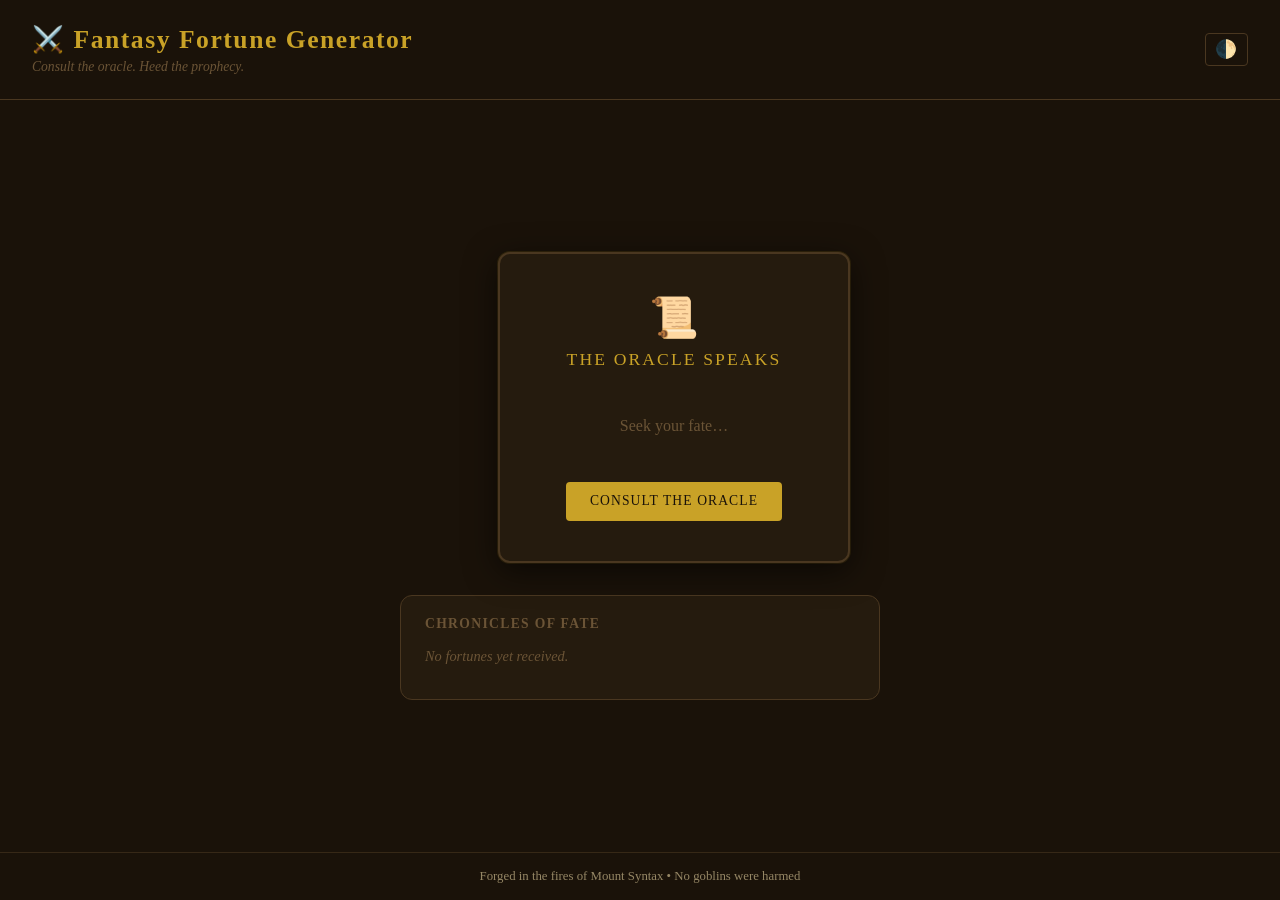
==== fantasy-fortune-generator/index.html @ e9ee8f6a "Add fantasy fortune generator web app - New fantasy-fortune-generator/ app with 30 RPG-style fortune" ====
<!DOCTYPE html>
<html lang="en">
<head>
  <meta charset="UTF-8">
  <meta name="viewport" content="width=device-width, initial-scale=1.0">
  <meta name="theme-color" content="#c9a227">
  <title>Fantasy Fortune Generator</title>
  <link rel="stylesheet" href="./styles/main.css">
  <script type="module" src="./js/main.js"></script>
</head>
<body>
  <app-layout theme="dark">
    <div slot="header" style="display:flex;align-items:center;justify-content:space-between;flex-wrap:wrap;gap:0.5rem;">
      <div>
        <h1 class="site-title">&#x2694;&#xFE0F; Fantasy Fortune Generator</h1>
        <p class="site-subtitle">Consult the oracle. Heed the prophecy.</p>
      </div>
      <button class="theme-btn" id="theme-toggle" aria-label="Toggle light/dark theme" title="Toggle theme">&#x1F313;</button>
    </div>

    <div class="page-content">
      <fortune-card></fortune-card>
      <fortune-history></fortune-history>
    </div>

    <span slot="footer">Forged in the fires of Mount Syntax &bull; No goblins were harmed</span>
  </app-layout>

  <script type="module">
    const toggle = document.getElementById('theme-toggle');
    const layout = document.querySelector('app-layout');
    let dark = true;
    toggle.addEventListener('click', () => {
      dark = !dark;
      layout.setAttribute('theme', dark ? 'dark' : 'light');
      toggle.textContent = dark ? '\uD83C\uDF13' : '\u2600\uFE0F';
    });
  </script>
</body>
</html>
---- fantasy-fortune-generator/styles/main.css ----
/* ── Design tokens ── */
:root {
  --color-bg:          #1a1209;
  --color-surface:     #251b0e;
  --color-border:      #4a3720;
  --color-text:        #e8d5a3;
  --color-text-muted:  #a8926a;
  --color-muted:       #6b5436;
  --color-accent:      #c9a227;
  --color-accent-text: #1a1209;
  --color-accent-hover:#e8b93a;
  --color-scroll:      #3d2b14;

  --font-display: 'Palatino Linotype', 'Palatino', 'Book Antiqua', Georgia, serif;
  --font-body:    Georgia, 'Times New Roman', serif;

  --radius-sm: 4px;
  --radius-lg: 12px;

  --shadow-card: 0 8px 32px rgba(0,0,0,0.6), 0 0 0 1px rgba(201,162,39,0.15);
  --transition:  200ms ease;
}

[data-theme="light"] {
  --color-bg:          #f5ede0;
  --color-surface:     #fffdf7;
  --color-border:      #d4b896;
  --color-text:        #2c1f0e;
  --color-text-muted:  #6b4f2a;
  --color-muted:       #a07850;
  --color-accent:      #8b5e1a;
  --color-accent-text: #fffdf7;
  --color-accent-hover:#a06e20;
  --color-scroll:      #d4b896;
  --shadow-card: 0 4px 20px rgba(0,0,0,0.12), 0 0 0 1px rgba(139,94,26,0.2);
}

/* ── Reset ── */
*, *::before, *::after { box-sizing: border-box; }
body {
  margin: 0;
  background: var(--color-bg);
  color: var(--color-text);
  font-family: var(--font-body);
}

/* ── Utilities ── */
.visually-hidden {
  position: absolute;
  width: 1px; height: 1px;
  padding: 0; margin: -1px;
  overflow: hidden;
  clip: rect(0,0,0,0);
  white-space: nowrap;
  border: 0;
}
.flex  { display: flex; }
.grid  { display: grid; }

/* ── Header ── */
.site-title {
  font-family: var(--font-display);
  font-size: 1.6rem;
  letter-spacing: 0.06em;
  color: var(--color-accent);
  margin: 0;
}
.site-subtitle {
  font-size: 0.85rem;
  color: var(--color-muted);
  margin: 0.25rem 0 0;
  font-style: italic;
}

/* ── Theme toggle ── */
.theme-btn {
  background: transparent;
  border: 1px solid var(--color-border);
  border-radius: var(--radius-sm);
  color: var(--color-muted);
  cursor: pointer;
  font-size: 1.1rem;
  padding: 0.3rem 0.6rem;
  transition: color var(--transition), border-color var(--transition);
}
.theme-btn:hover { color: var(--color-accent); border-color: var(--color-accent); }

/* ── Page layout ── */
.page-content {
  display: flex;
  flex-direction: column;
  align-items: center;
  gap: 2rem;
  width: 100%;
  max-width: 560px;
  padding: 1rem;
}
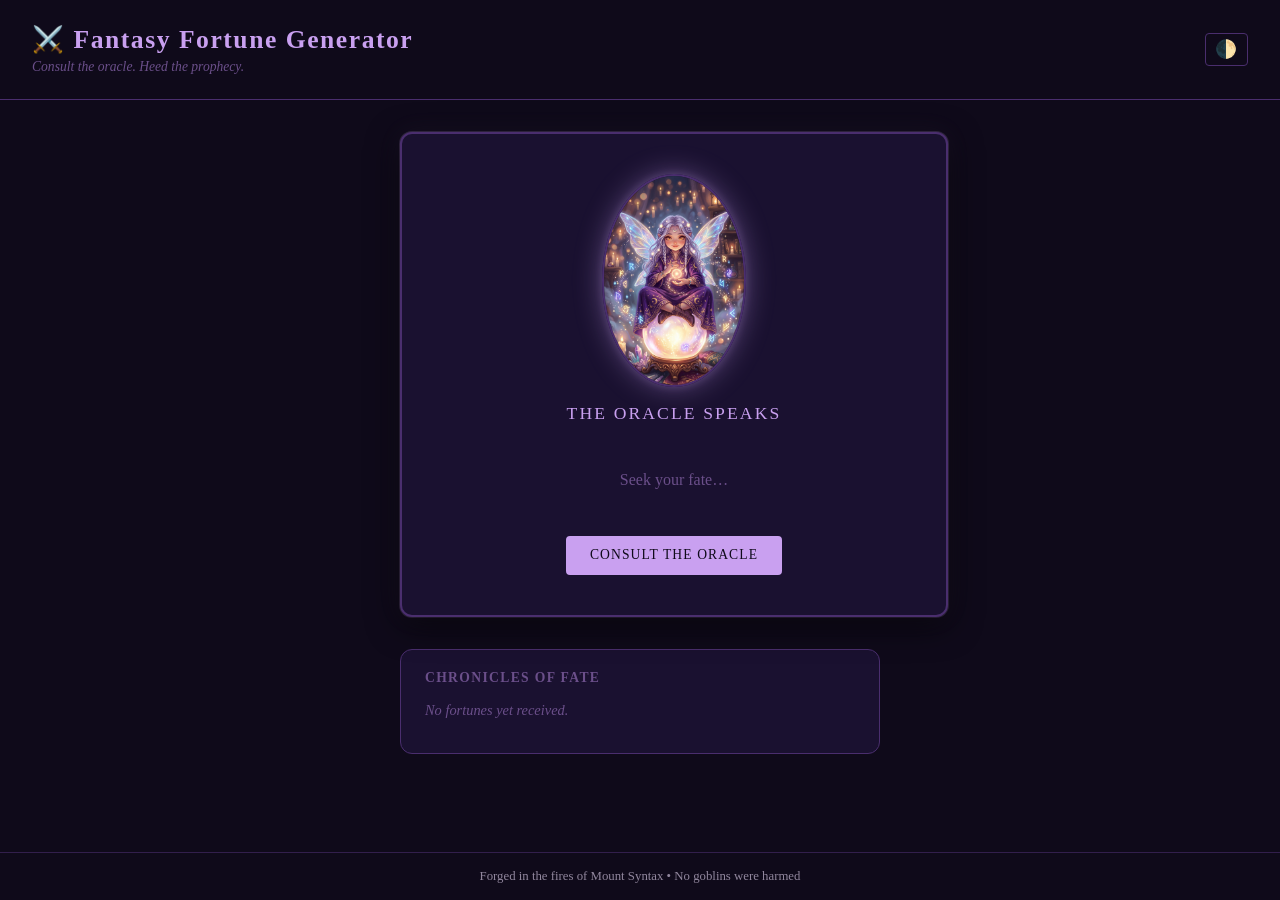
==== commit 1fb40ccf: "Rework layout to use CSS grid for consistent card widths Switch page-content and app-layout main fro" ====
--- a/fantasy-fortune-generator/index.html
+++ b/fantasy-fortune-generator/index.html
@@ -3,7 +3,7 @@
 <head>
   <meta charset="UTF-8">
   <meta name="viewport" content="width=device-width, initial-scale=1.0">
-  <meta name="theme-color" content="#c9a227">
+  <meta name="theme-color" content="#c9a0f0">
   <title>Fantasy Fortune Generator</title>
   <link rel="stylesheet" href="./styles/main.css">
   <script type="module" src="./js/main.js"></script>
--- a/fantasy-fortune-generator/styles/main.css
+++ b/fantasy-fortune-generator/styles/main.css
@@ -1,15 +1,16 @@
 /* ── Design tokens ── */
 :root {
-  --color-bg:          #1a1209;
-  --color-surface:     #251b0e;
-  --color-border:      #4a3720;
-  --color-text:        #e8d5a3;
-  --color-text-muted:  #a8926a;
-  --color-muted:       #6b5436;
-  --color-accent:      #c9a227;
-  --color-accent-text: #1a1209;
-  --color-accent-hover:#e8b93a;
-  --color-scroll:      #3d2b14;
+  --color-bg:          #0f0a1a;
+  --color-surface:     #1a1130;
+  --color-border:      #4a2e6e;
+  --color-text:        #e8daf5;
+  --color-text-muted:  #b09ad0;
+  --color-muted:       #6b4f8a;
+  --color-accent:      #c9a0f0;
+  --color-accent-text: #0f0a1a;
+  --color-accent-hover:#e2c4ff;
+  --color-scroll:      #2e1a4a;
+  --color-glow:        rgba(201,160,240,0.18);
 
   --font-display: 'Palatino Linotype', 'Palatino', 'Book Antiqua', Georgia, serif;
   --font-body:    Georgia, 'Times New Roman', serif;
@@ -17,23 +18,27 @@
   --radius-sm: 4px;
   --radius-lg: 12px;
 
-  --shadow-card: 0 8px 32px rgba(0,0,0,0.6), 0 0 0 1px rgba(201,162,39,0.15);
+  --shadow-card: 0 8px 32px rgba(0,0,0,0.7), 0 0 0 1px rgba(201,160,240,0.2), 0 0 24px rgba(201,160,240,0.08);
   --transition:  200ms ease;
 }
 
 [data-theme="light"] {
-  --color-bg:          #f5ede0;
-  --color-surface:     #fffdf7;
-  --color-border:      #d4b896;
-  --color-text:        #2c1f0e;
-  --color-text-muted:  #6b4f2a;
-  --color-muted:       #a07850;
-  --color-accent:      #8b5e1a;
-  --color-accent-text: #fffdf7;
-  --color-accent-hover:#a06e20;
-  --color-scroll:      #d4b896;
-  --shadow-card: 0 4px 20px rgba(0,0,0,0.12), 0 0 0 1px rgba(139,94,26,0.2);
+  --color-bg:          #f0eaf8;
+  --color-surface:     #faf7ff;
+  --color-border:      #c4a0e0;
+  --color-text:        #1e0f30;
+  --color-text-muted:  #5a3a7a;
+  --color-muted:       #8a60aa;
+  --color-accent:      #7a30c0;
+  --color-accent-text: #faf7ff;
+  --color-accent-hover:#9040e0;
+  --color-scroll:      #d4b8f0;
+  --color-glow:        rgba(122,48,192,0.12);
+  --shadow-card: 0 4px 20px rgba(0,0,0,0.12), 0 0 0 1px rgba(122,48,192,0.2);
 }
+
+/* ── Suppress FOUC for custom elements ── */
+:not(:defined) { visibility: hidden; }
 
 /* ── Reset ── */
 *, *::before, *::after { box-sizing: border-box; }
@@ -87,11 +92,8 @@
 
 /* ── Page layout ── */
 .page-content {
-  display: flex;
-  flex-direction: column;
-  align-items: center;
+  display: grid;
+  grid-template-columns: 1fr;
   gap: 2rem;
-  width: 100%;
-  max-width: 560px;
-  padding: 1rem;
+  width: min(480px, 100%);
 }
